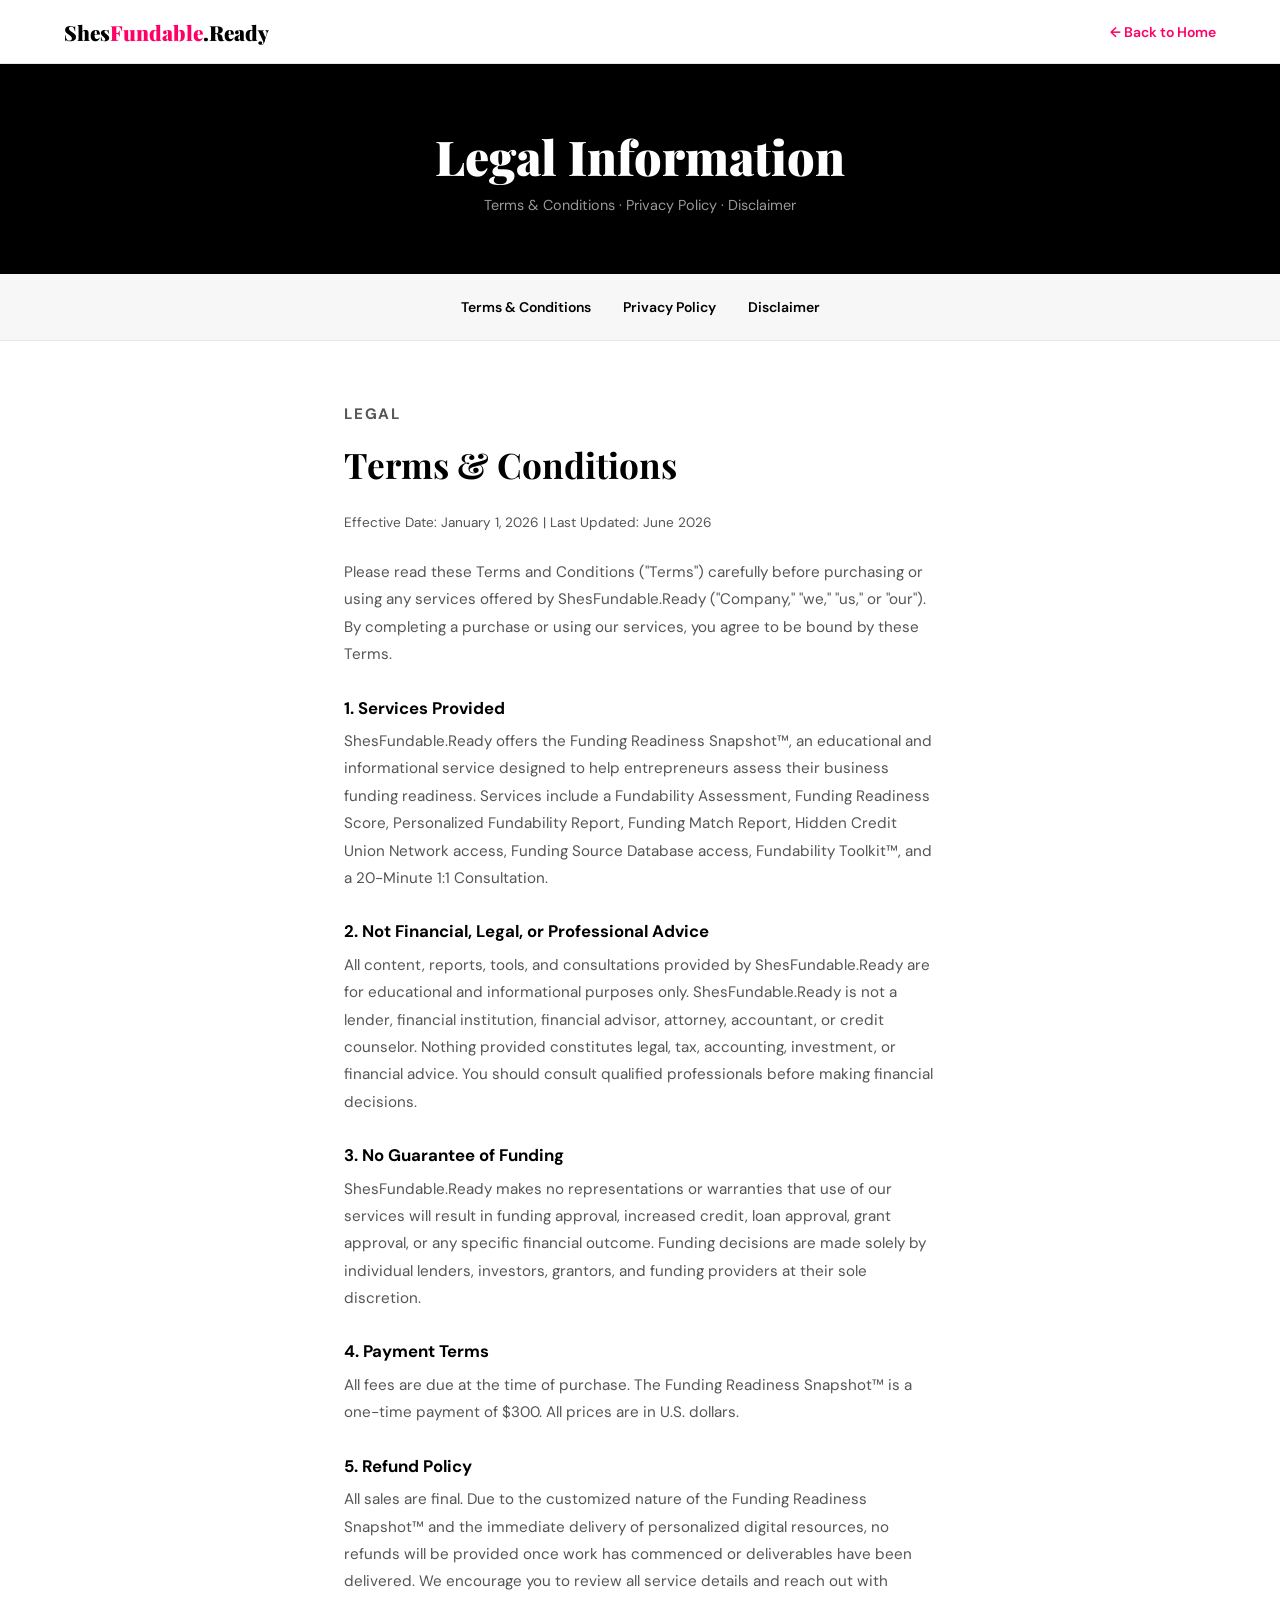
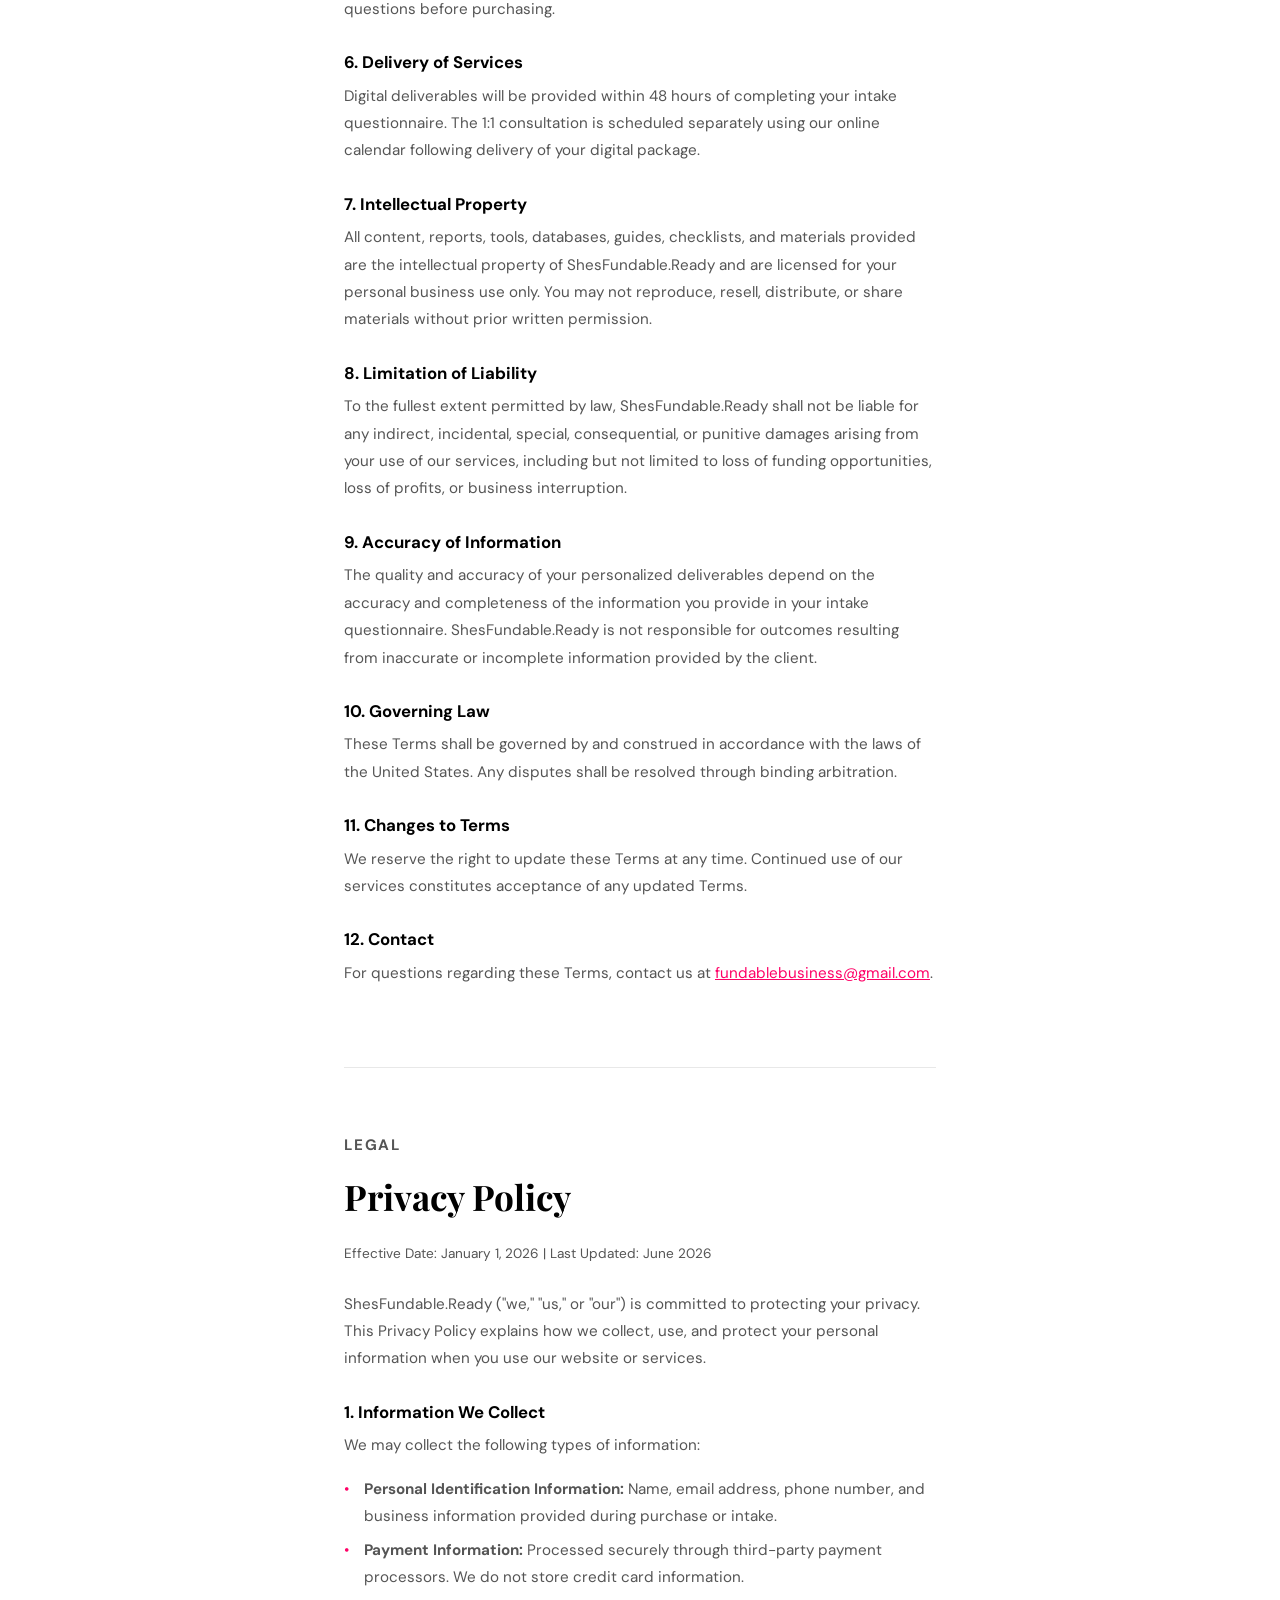
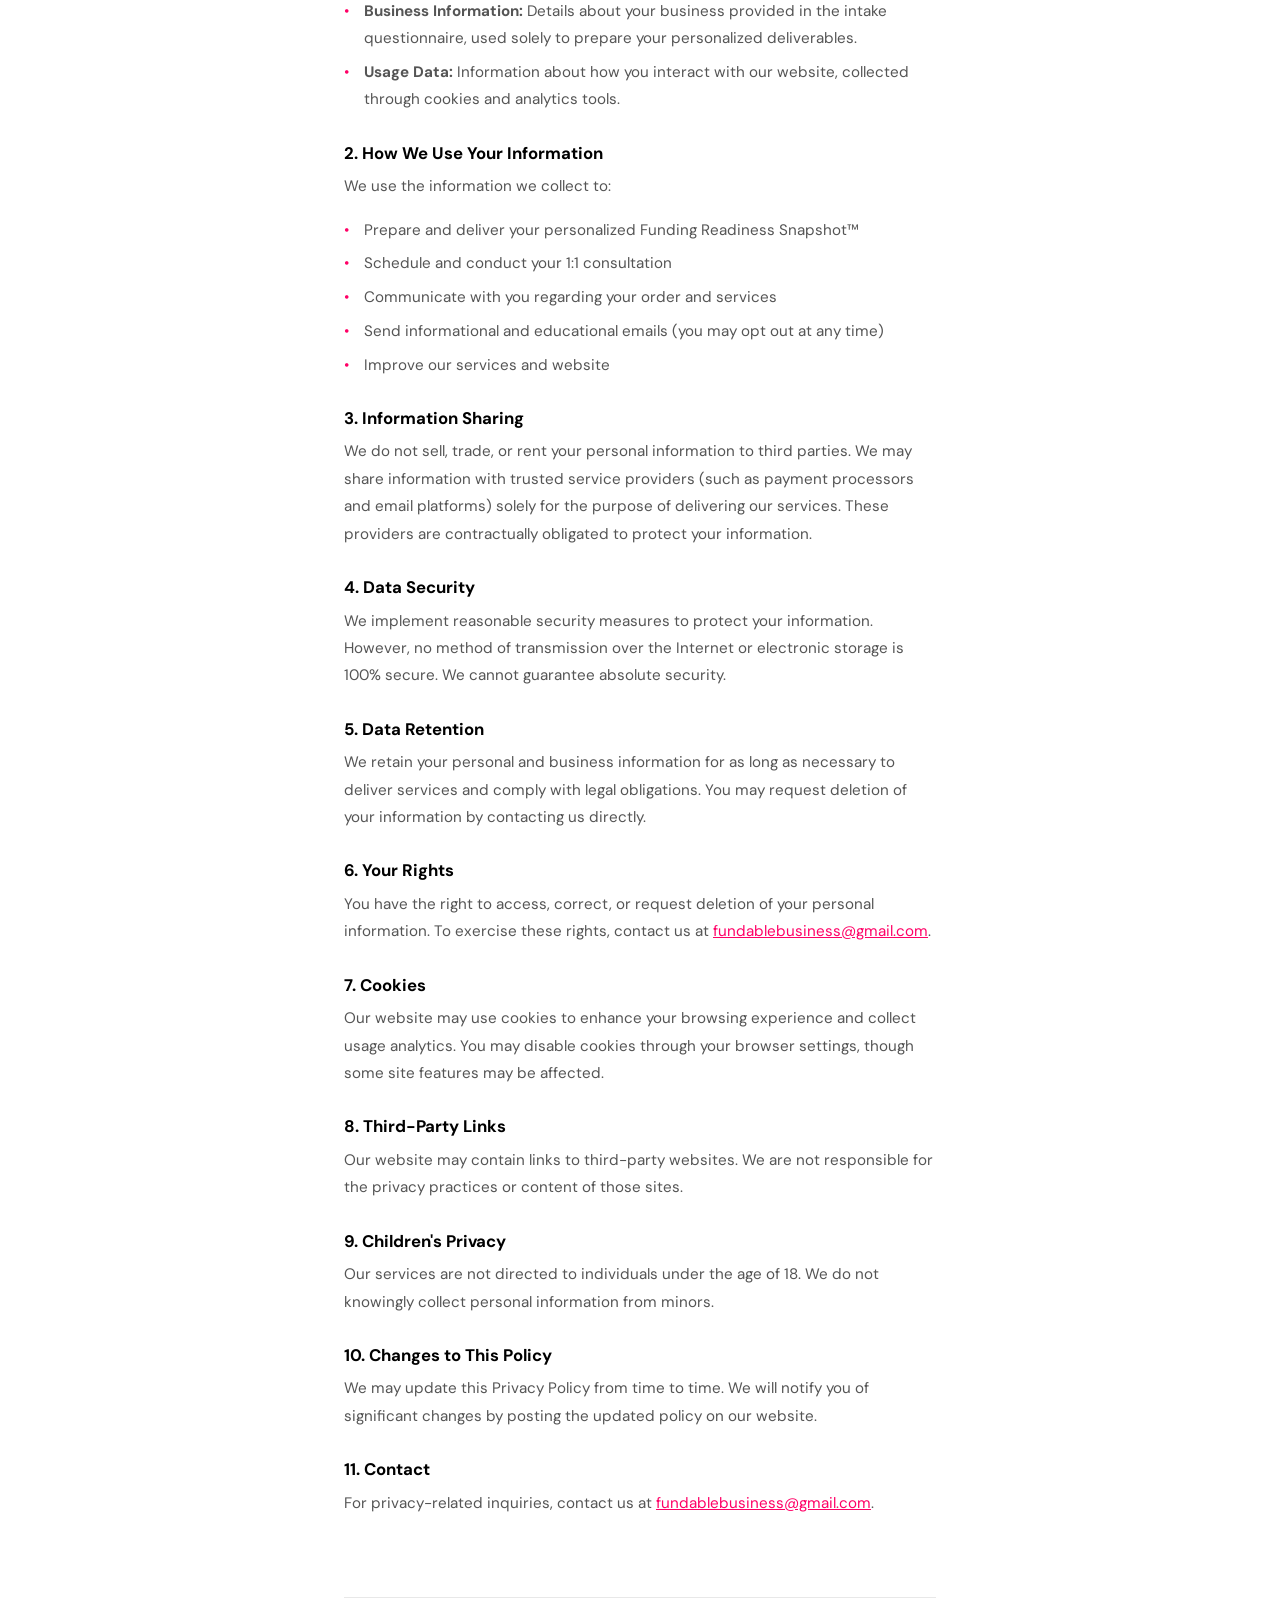
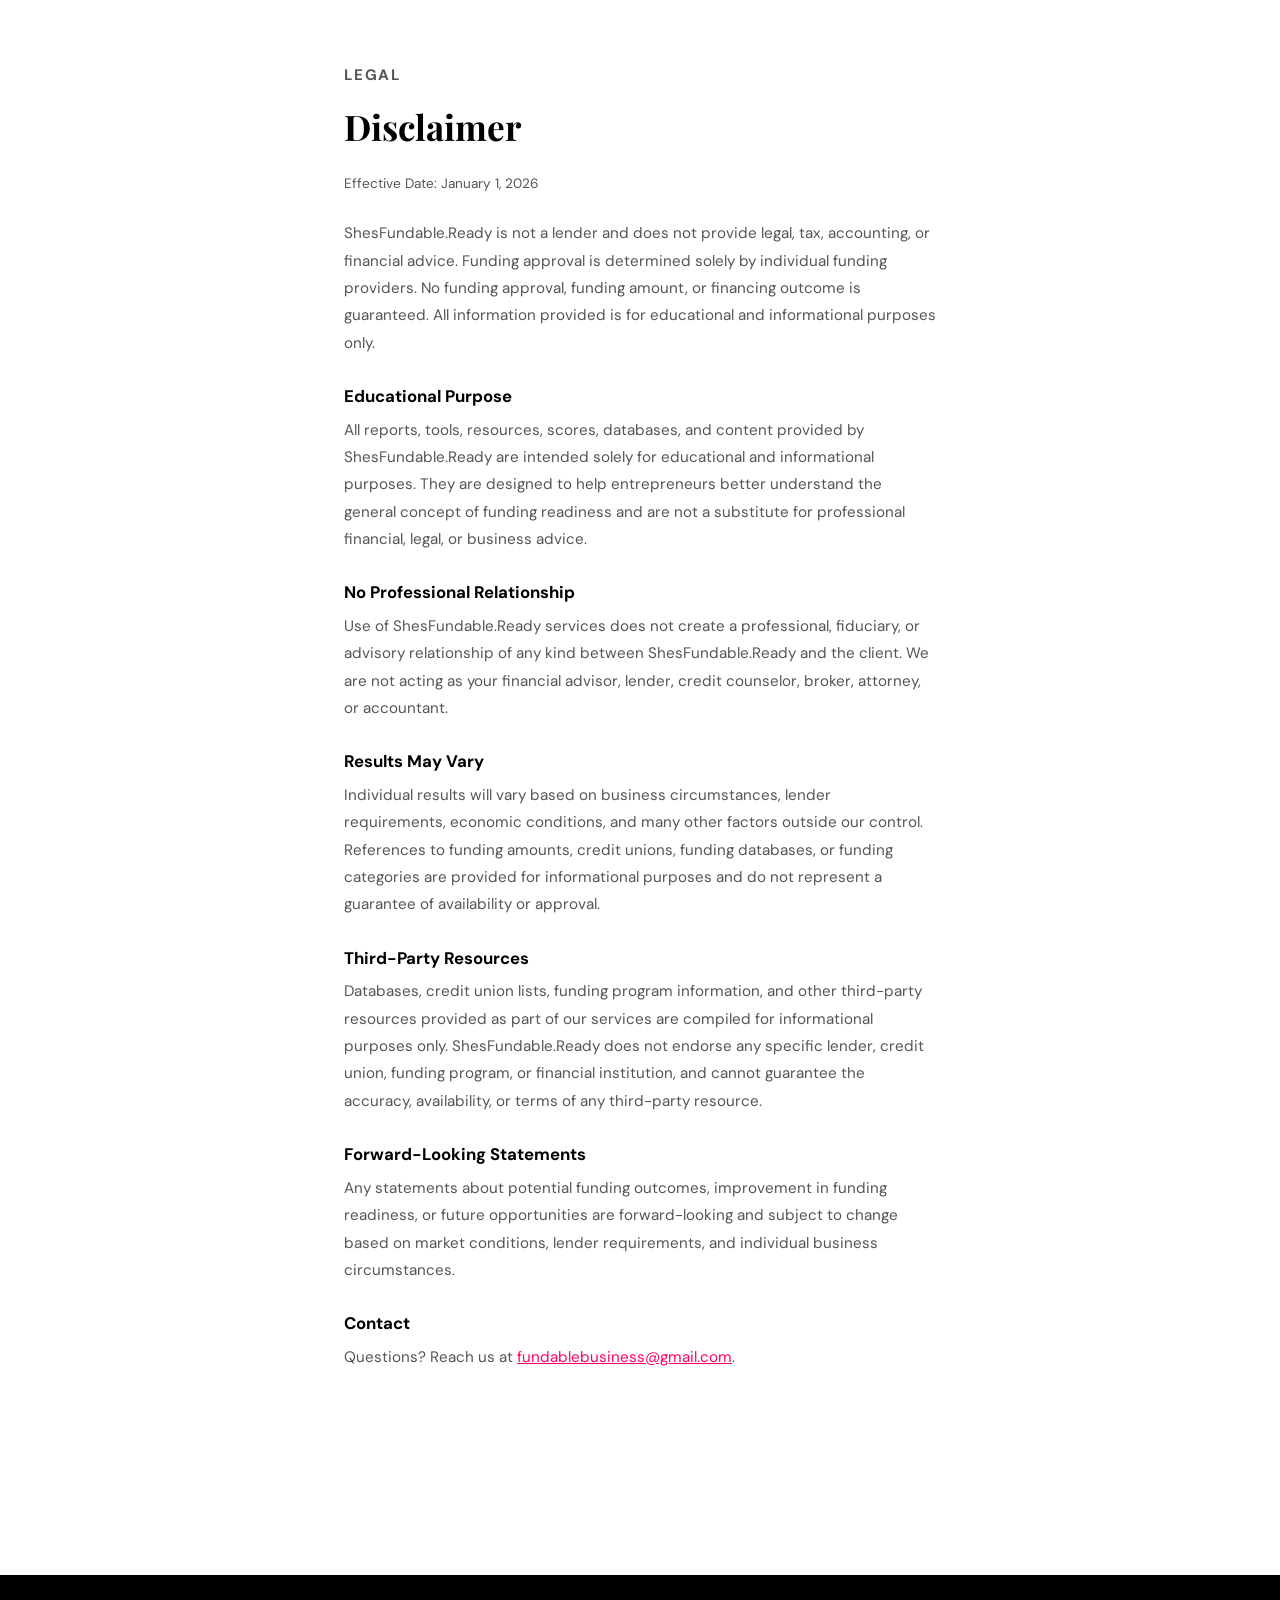
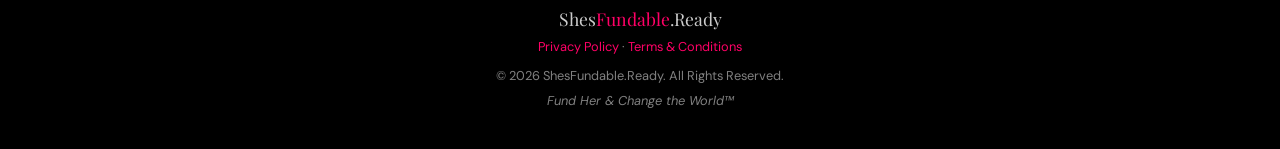
==== legal.html @ c7aefb05 "Add files via upload" ====
<!DOCTYPE html>
<html lang="en">
<head>
<meta charset="UTF-8">
<meta name="viewport" content="width=device-width, initial-scale=1.0">
<title>Legal — ShesFundable.Ready</title>
<link rel="preconnect" href="https://fonts.googleapis.com">
<link href="https://fonts.googleapis.com/css2?family=Playfair+Display:wght@700;900&family=DM+Sans:wght@300;400;500;600&display=swap" rel="stylesheet">
<style>
  :root {
    --pink: #FF0066; --black: #000; --white: #fff;
    --gray: #F7F7F7; --gray-mid: #e8e8e8; --text-muted: #555;
  }
  *, *::before, *::after { box-sizing: border-box; margin: 0; padding: 0; }
  body { font-family: 'DM Sans', sans-serif; background: var(--white); color: var(--black); }

  nav {
    position: fixed; top: 0; left: 0; right: 0; z-index: 100;
    background: rgba(255,255,255,0.95); backdrop-filter: blur(10px);
    border-bottom: 1px solid var(--gray-mid);
    display: flex; align-items: center; justify-content: space-between;
    padding: 0 5%; height: 64px;
  }
  .nav-logo { font-family: 'Playfair Display', serif; font-weight: 900; font-size: 1.3rem; color: var(--black); text-decoration: none; }
  .nav-logo span { color: var(--pink); }
  .nav-back { font-size: 0.875rem; font-weight: 600; color: var(--pink); text-decoration: none; }
  .nav-back:hover { text-decoration: underline; }

  .legal-hero {
    margin-top: 64px; background: var(--black);
    padding: 60px 5%; text-align: center;
  }
  .legal-hero h1 {
    font-family: 'Playfair Display', serif;
    font-size: clamp(2rem, 4vw, 3rem); font-weight: 900; color: var(--white); margin-bottom: 0.5rem;
  }
  .legal-hero p { color: rgba(255,255,255,0.6); font-size: 0.9rem; }

  .legal-nav {
    background: var(--gray); padding: 1.5rem 5%;
    display: flex; gap: 2rem; justify-content: center; flex-wrap: wrap;
    border-bottom: 1px solid var(--gray-mid); position: sticky; top: 64px; z-index: 50;
  }
  .legal-nav a { font-size: 0.875rem; font-weight: 600; color: var(--black); text-decoration: none; transition: color .2s; }
  .legal-nav a:hover { color: var(--pink); }

  .legal-content { max-width: 720px; margin: 0 auto; padding: 60px 5%; }

  .legal-section { margin-bottom: 4rem; padding-bottom: 4rem; border-bottom: 1px solid var(--gray-mid); }
  .legal-section:last-child { border-bottom: none; }

  .legal-section-label {
    font-size: 0.7rem; font-weight: 700; letter-spacing: 0.12em; text-transform: uppercase;
    color: var(--pink); margin-bottom: 0.75rem;
  }
  .legal-section h2 {
    font-family: 'Playfair Display', serif;
    font-size: clamp(1.6rem, 3vw, 2.2rem); font-weight: 700; margin-bottom: 1.5rem;
    line-height: 1.2;
  }
  .legal-section h3 {
    font-size: 1.05rem; font-weight: 700; margin: 1.75rem 0 0.6rem; color: var(--black);
  }
  .legal-section p {
    font-size: 0.95rem; color: var(--text-muted); line-height: 1.8; margin-bottom: 1rem;
  }
  .legal-section ul {
    list-style: none; padding-left: 0; margin-bottom: 1rem;
  }
  .legal-section ul li {
    font-size: 0.95rem; color: var(--text-muted); line-height: 1.8;
    padding-left: 1.25rem; position: relative; margin-bottom: 0.4rem;
  }
  .legal-section ul li::before { content: '•'; position: absolute; left: 0; color: var(--pink); }
  .legal-section .effective-date { font-size: 0.85rem; color: var(--text-muted); margin-bottom: 1.5rem; }

  footer {
    background: var(--black); color: rgba(255,255,255,0.5);
    padding: 2rem 5%; text-align: center; font-size: 0.8rem;
  }
  footer a { color: var(--pink); text-decoration: none; }
  footer p { margin-bottom: 0.5rem; }
</style>
</head>
<body>

<nav>
  <a href="shesfundable-300-offer.html" class="nav-logo">Shes<span>Fundable</span>.Ready</a>
  <a href="shesfundable-300-offer.html" class="nav-back">← Back to Home</a>
</nav>

<div class="legal-hero">
  <h1>Legal Information</h1>
  <p>Terms &amp; Conditions · Privacy Policy · Disclaimer</p>
</div>

<div class="legal-nav">
  <a href="#terms">Terms &amp; Conditions</a>
  <a href="#privacy">Privacy Policy</a>
  <a href="#disclaimer">Disclaimer</a>
</div>

<div class="legal-content">

  <!-- TERMS & CONDITIONS -->
  <div class="legal-section" id="terms">
    <p class="legal-section-label">Legal</p>
    <h2>Terms &amp; Conditions</h2>
    <p class="effective-date">Effective Date: January 1, 2026 | Last Updated: June 2026</p>

    <p>Please read these Terms and Conditions ("Terms") carefully before purchasing or using any services offered by ShesFundable.Ready ("Company," "we," "us," or "our"). By completing a purchase or using our services, you agree to be bound by these Terms.</p>

    <h3>1. Services Provided</h3>
    <p>ShesFundable.Ready offers the Funding Readiness Snapshot™, an educational and informational service designed to help entrepreneurs assess their business funding readiness. Services include a Fundability Assessment, Funding Readiness Score, Personalized Fundability Report, Funding Match Report, Hidden Credit Union Network access, Funding Source Database access, Fundability Toolkit™, and a 20-Minute 1:1 Consultation.</p>

    <h3>2. Not Financial, Legal, or Professional Advice</h3>
    <p>All content, reports, tools, and consultations provided by ShesFundable.Ready are for educational and informational purposes only. ShesFundable.Ready is not a lender, financial institution, financial advisor, attorney, accountant, or credit counselor. Nothing provided constitutes legal, tax, accounting, investment, or financial advice. You should consult qualified professionals before making financial decisions.</p>

    <h3>3. No Guarantee of Funding</h3>
    <p>ShesFundable.Ready makes no representations or warranties that use of our services will result in funding approval, increased credit, loan approval, grant approval, or any specific financial outcome. Funding decisions are made solely by individual lenders, investors, grantors, and funding providers at their sole discretion.</p>

    <h3>4. Payment Terms</h3>
    <p>All fees are due at the time of purchase. The Funding Readiness Snapshot™ is a one-time payment of $300. All prices are in U.S. dollars.</p>

    <h3>5. Refund Policy</h3>
    <p>All sales are final. Due to the customized nature of the Funding Readiness Snapshot™ and the immediate delivery of personalized digital resources, no refunds will be provided once work has commenced or deliverables have been delivered. We encourage you to review all service details and reach out with questions before purchasing.</p>

    <h3>6. Delivery of Services</h3>
    <p>Digital deliverables will be provided within 48 hours of completing your intake questionnaire. The 1:1 consultation is scheduled separately using our online calendar following delivery of your digital package.</p>

    <h3>7. Intellectual Property</h3>
    <p>All content, reports, tools, databases, guides, checklists, and materials provided are the intellectual property of ShesFundable.Ready and are licensed for your personal business use only. You may not reproduce, resell, distribute, or share materials without prior written permission.</p>

    <h3>8. Limitation of Liability</h3>
    <p>To the fullest extent permitted by law, ShesFundable.Ready shall not be liable for any indirect, incidental, special, consequential, or punitive damages arising from your use of our services, including but not limited to loss of funding opportunities, loss of profits, or business interruption.</p>

    <h3>9. Accuracy of Information</h3>
    <p>The quality and accuracy of your personalized deliverables depend on the accuracy and completeness of the information you provide in your intake questionnaire. ShesFundable.Ready is not responsible for outcomes resulting from inaccurate or incomplete information provided by the client.</p>

    <h3>10. Governing Law</h3>
    <p>These Terms shall be governed by and construed in accordance with the laws of the United States. Any disputes shall be resolved through binding arbitration.</p>

    <h3>11. Changes to Terms</h3>
    <p>We reserve the right to update these Terms at any time. Continued use of our services constitutes acceptance of any updated Terms.</p>

    <h3>12. Contact</h3>
    <p>For questions regarding these Terms, contact us at <a href="mailto:fundablebusiness@gmail.com" style="color:var(--pink);">fundablebusiness@gmail.com</a>.</p>
  </div>

  <!-- PRIVACY POLICY -->
  <div class="legal-section" id="privacy">
    <p class="legal-section-label">Legal</p>
    <h2>Privacy Policy</h2>
    <p class="effective-date">Effective Date: January 1, 2026 | Last Updated: June 2026</p>

    <p>ShesFundable.Ready ("we," "us," or "our") is committed to protecting your privacy. This Privacy Policy explains how we collect, use, and protect your personal information when you use our website or services.</p>

    <h3>1. Information We Collect</h3>
    <p>We may collect the following types of information:</p>
    <ul>
      <li><strong>Personal Identification Information:</strong> Name, email address, phone number, and business information provided during purchase or intake.</li>
      <li><strong>Payment Information:</strong> Processed securely through third-party payment processors. We do not store credit card information.</li>
      <li><strong>Business Information:</strong> Details about your business provided in the intake questionnaire, used solely to prepare your personalized deliverables.</li>
      <li><strong>Usage Data:</strong> Information about how you interact with our website, collected through cookies and analytics tools.</li>
    </ul>

    <h3>2. How We Use Your Information</h3>
    <p>We use the information we collect to:</p>
    <ul>
      <li>Prepare and deliver your personalized Funding Readiness Snapshot™</li>
      <li>Schedule and conduct your 1:1 consultation</li>
      <li>Communicate with you regarding your order and services</li>
      <li>Send informational and educational emails (you may opt out at any time)</li>
      <li>Improve our services and website</li>
    </ul>

    <h3>3. Information Sharing</h3>
    <p>We do not sell, trade, or rent your personal information to third parties. We may share information with trusted service providers (such as payment processors and email platforms) solely for the purpose of delivering our services. These providers are contractually obligated to protect your information.</p>

    <h3>4. Data Security</h3>
    <p>We implement reasonable security measures to protect your information. However, no method of transmission over the Internet or electronic storage is 100% secure. We cannot guarantee absolute security.</p>

    <h3>5. Data Retention</h3>
    <p>We retain your personal and business information for as long as necessary to deliver services and comply with legal obligations. You may request deletion of your information by contacting us directly.</p>

    <h3>6. Your Rights</h3>
    <p>You have the right to access, correct, or request deletion of your personal information. To exercise these rights, contact us at <a href="mailto:fundablebusiness@gmail.com" style="color:var(--pink);">fundablebusiness@gmail.com</a>.</p>

    <h3>7. Cookies</h3>
    <p>Our website may use cookies to enhance your browsing experience and collect usage analytics. You may disable cookies through your browser settings, though some site features may be affected.</p>

    <h3>8. Third-Party Links</h3>
    <p>Our website may contain links to third-party websites. We are not responsible for the privacy practices or content of those sites.</p>

    <h3>9. Children's Privacy</h3>
    <p>Our services are not directed to individuals under the age of 18. We do not knowingly collect personal information from minors.</p>

    <h3>10. Changes to This Policy</h3>
    <p>We may update this Privacy Policy from time to time. We will notify you of significant changes by posting the updated policy on our website.</p>

    <h3>11. Contact</h3>
    <p>For privacy-related inquiries, contact us at <a href="mailto:fundablebusiness@gmail.com" style="color:var(--pink);">fundablebusiness@gmail.com</a>.</p>
  </div>

  <!-- DISCLAIMER -->
  <div class="legal-section" id="disclaimer">
    <p class="legal-section-label">Legal</p>
    <h2>Disclaimer</h2>
    <p class="effective-date">Effective Date: January 1, 2026</p>

    <p>ShesFundable.Ready is not a lender and does not provide legal, tax, accounting, or financial advice. Funding approval is determined solely by individual funding providers. No funding approval, funding amount, or financing outcome is guaranteed. All information provided is for educational and informational purposes only.</p>

    <h3>Educational Purpose</h3>
    <p>All reports, tools, resources, scores, databases, and content provided by ShesFundable.Ready are intended solely for educational and informational purposes. They are designed to help entrepreneurs better understand the general concept of funding readiness and are not a substitute for professional financial, legal, or business advice.</p>

    <h3>No Professional Relationship</h3>
    <p>Use of ShesFundable.Ready services does not create a professional, fiduciary, or advisory relationship of any kind between ShesFundable.Ready and the client. We are not acting as your financial advisor, lender, credit counselor, broker, attorney, or accountant.</p>

    <h3>Results May Vary</h3>
    <p>Individual results will vary based on business circumstances, lender requirements, economic conditions, and many other factors outside our control. References to funding amounts, credit unions, funding databases, or funding categories are provided for informational purposes and do not represent a guarantee of availability or approval.</p>

    <h3>Third-Party Resources</h3>
    <p>Databases, credit union lists, funding program information, and other third-party resources provided as part of our services are compiled for informational purposes only. ShesFundable.Ready does not endorse any specific lender, credit union, funding program, or financial institution, and cannot guarantee the accuracy, availability, or terms of any third-party resource.</p>

    <h3>Forward-Looking Statements</h3>
    <p>Any statements about potential funding outcomes, improvement in funding readiness, or future opportunities are forward-looking and subject to change based on market conditions, lender requirements, and individual business circumstances.</p>

    <h3>Contact</h3>
    <p>Questions? Reach us at <a href="mailto:fundablebusiness@gmail.com" style="color:var(--pink);">fundablebusiness@gmail.com</a>.</p>
  </div>

</div>

<footer>
  <p style="font-family:'Playfair Display',serif; font-size:1.1rem; color:rgba(255,255,255,0.8); margin-bottom:0.5rem;">Shes<span style="color:var(--pink);">Fundable</span>.Ready</p>
  <p><a href="/privacy-policy">Privacy Policy</a> · <a href="/terms-and-conditions">Terms &amp; Conditions</a></p>
  <p style="margin-top:0.75rem;">© 2026 ShesFundable.Ready. All Rights Reserved.</p>
  <p style="margin-top:0.5rem; font-style:italic;">Fund Her &amp; Change the World™</p>
</footer>

</body>
</html>
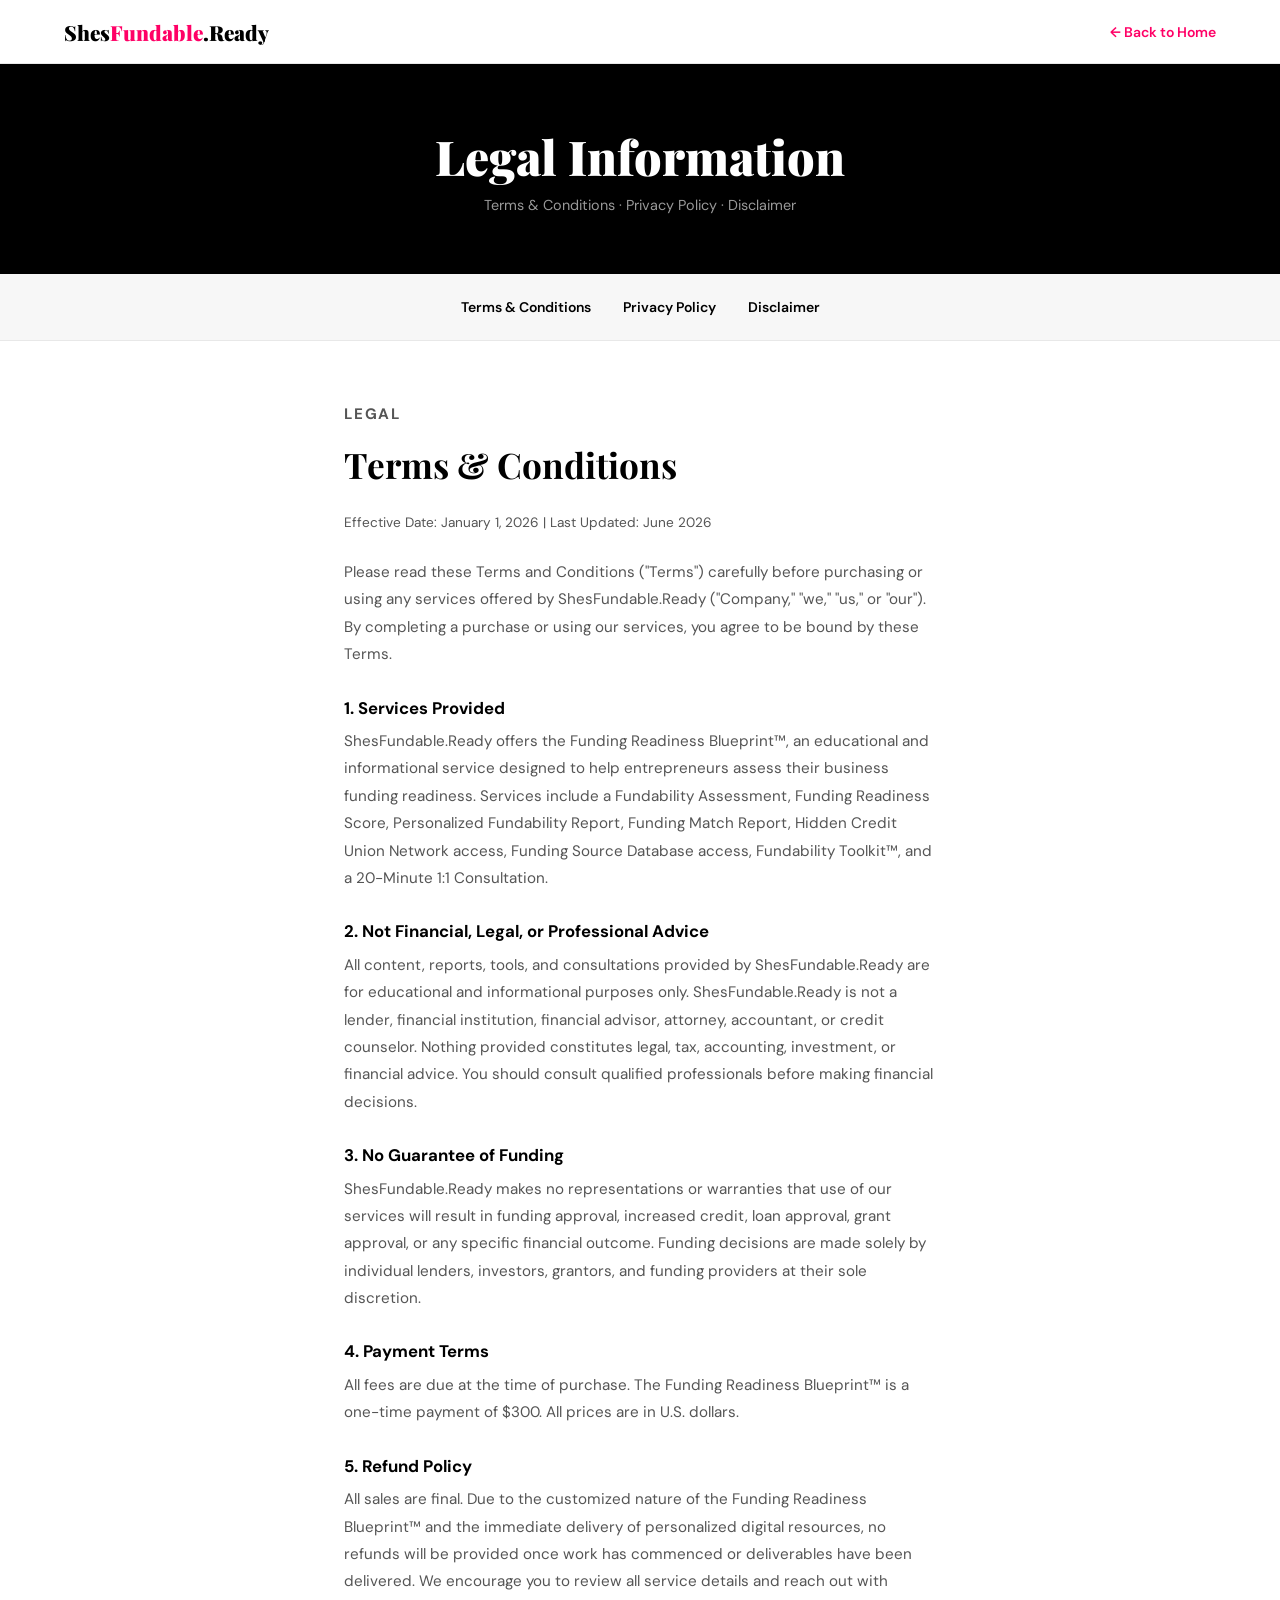
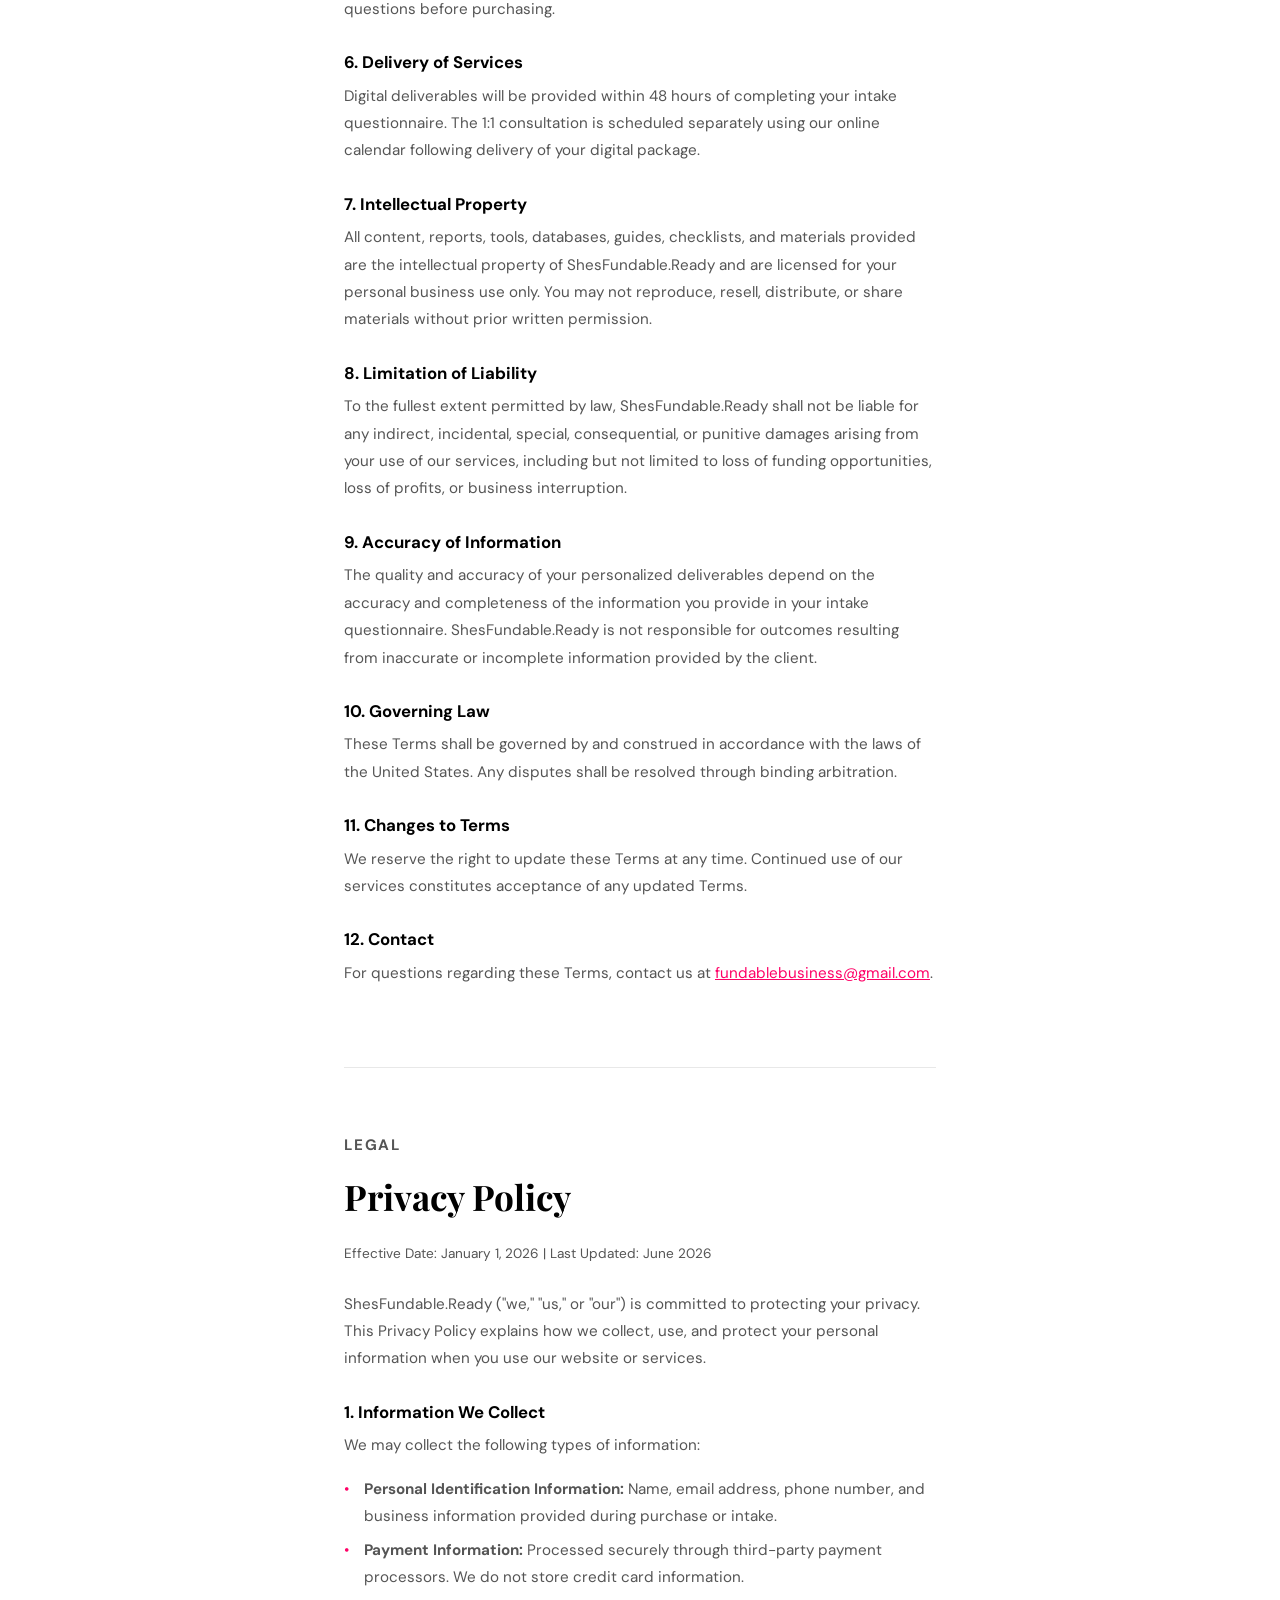
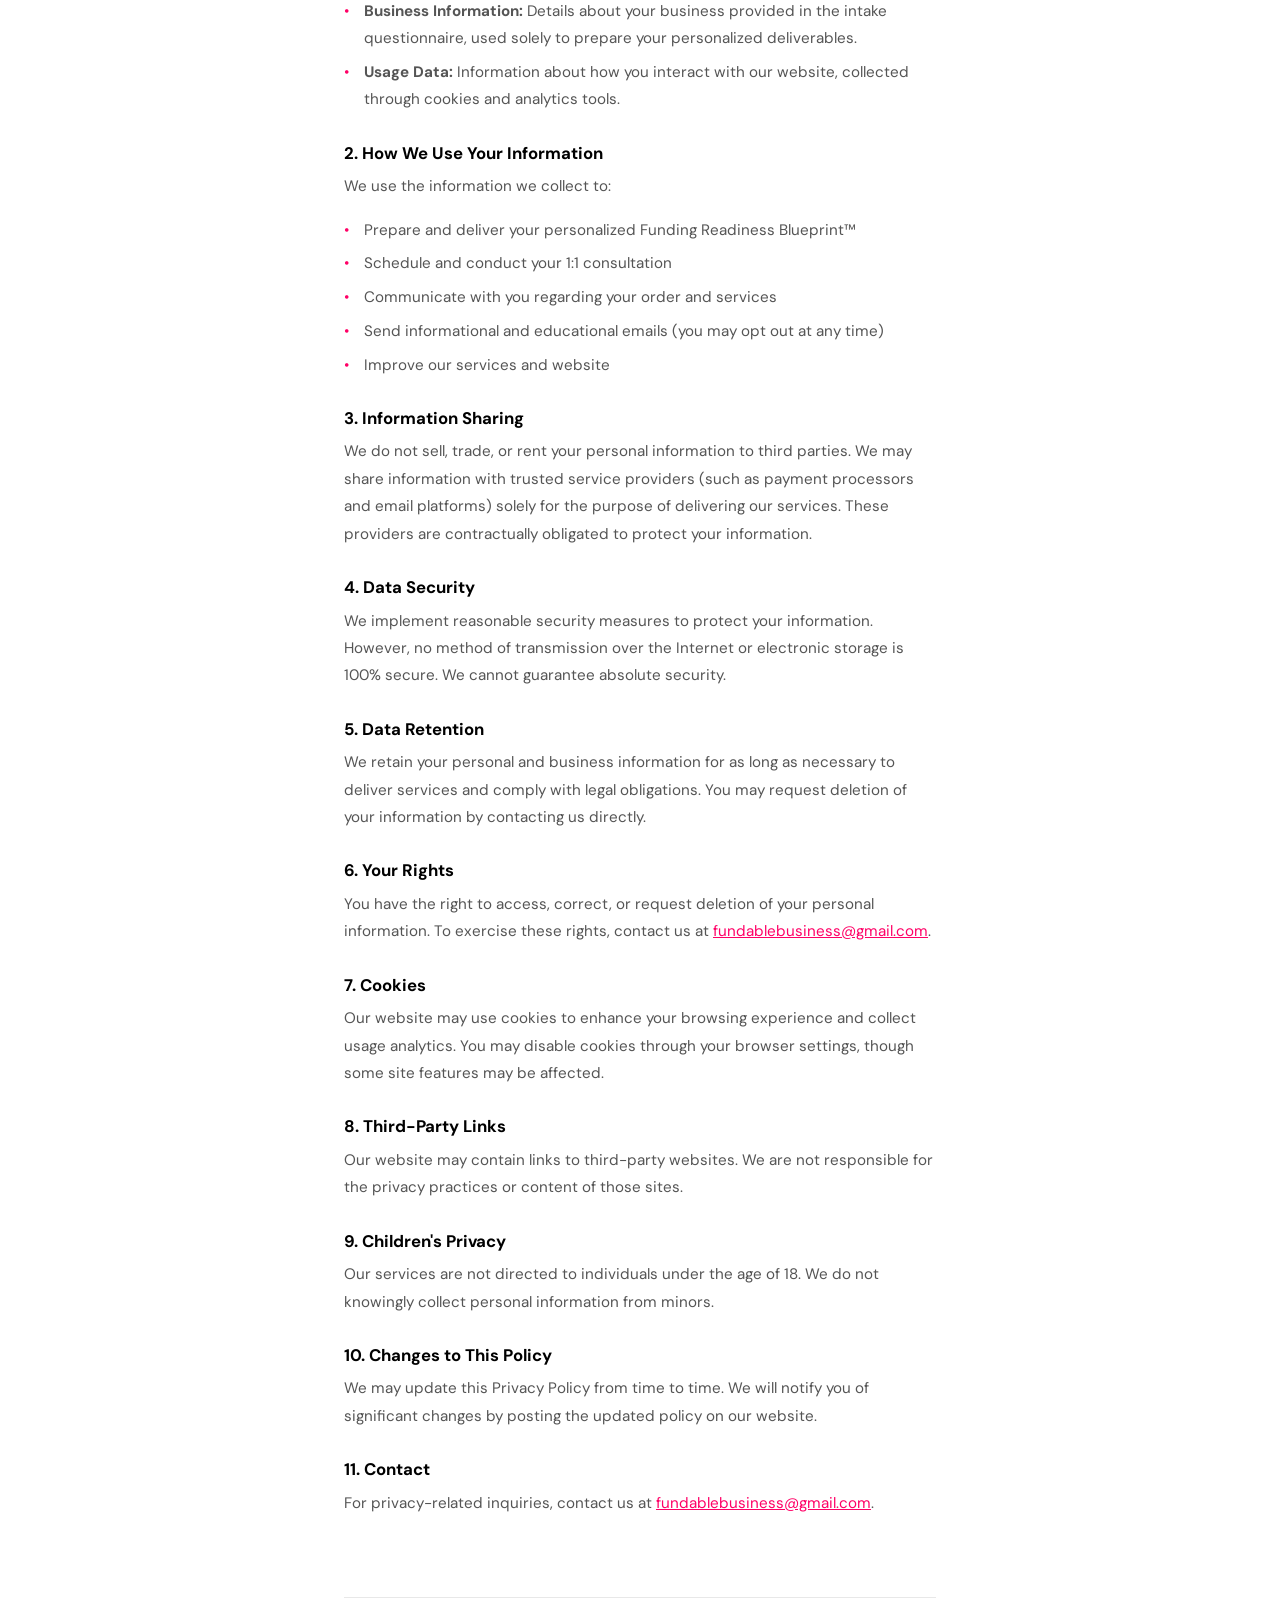
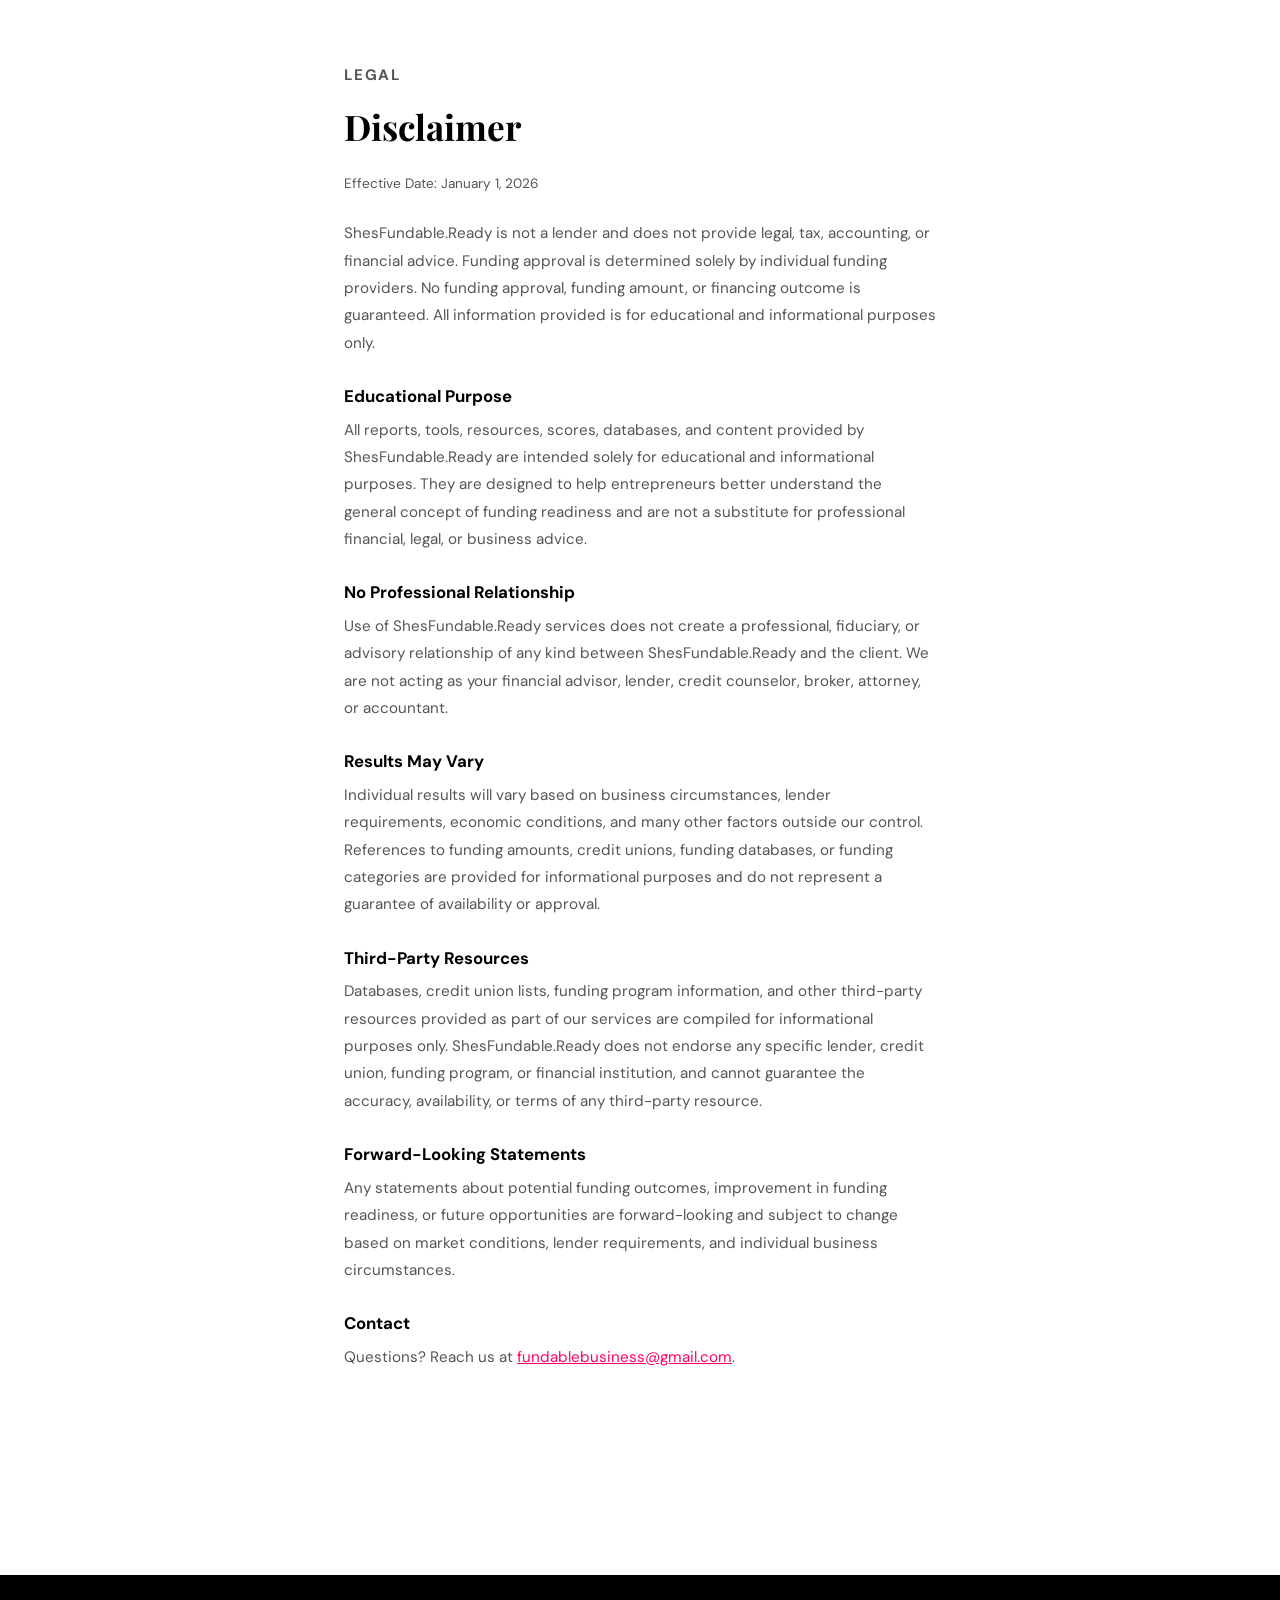
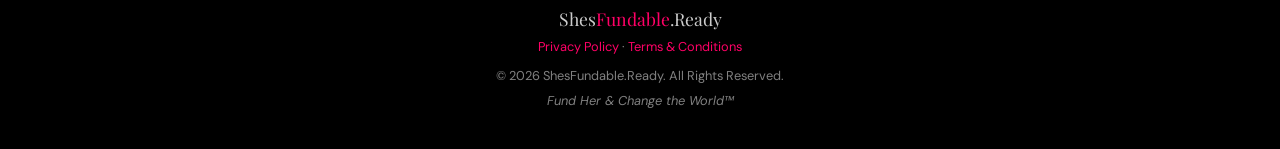
==== commit f05402c6: "Add files via upload" ====
--- a/legal.html
+++ b/legal.html
@@ -111,7 +111,7 @@
     <p>Please read these Terms and Conditions ("Terms") carefully before purchasing or using any services offered by ShesFundable.Ready ("Company," "we," "us," or "our"). By completing a purchase or using our services, you agree to be bound by these Terms.</p>
 
     <h3>1. Services Provided</h3>
-    <p>ShesFundable.Ready offers the Funding Readiness Snapshot™, an educational and informational service designed to help entrepreneurs assess their business funding readiness. Services include a Fundability Assessment, Funding Readiness Score, Personalized Fundability Report, Funding Match Report, Hidden Credit Union Network access, Funding Source Database access, Fundability Toolkit™, and a 20-Minute 1:1 Consultation.</p>
+    <p>ShesFundable.Ready offers the Funding Readiness Blueprint™, an educational and informational service designed to help entrepreneurs assess their business funding readiness. Services include a Fundability Assessment, Funding Readiness Score, Personalized Fundability Report, Funding Match Report, Hidden Credit Union Network access, Funding Source Database access, Fundability Toolkit™, and a 20-Minute 1:1 Consultation.</p>
 
     <h3>2. Not Financial, Legal, or Professional Advice</h3>
     <p>All content, reports, tools, and consultations provided by ShesFundable.Ready are for educational and informational purposes only. ShesFundable.Ready is not a lender, financial institution, financial advisor, attorney, accountant, or credit counselor. Nothing provided constitutes legal, tax, accounting, investment, or financial advice. You should consult qualified professionals before making financial decisions.</p>
@@ -120,10 +120,10 @@
     <p>ShesFundable.Ready makes no representations or warranties that use of our services will result in funding approval, increased credit, loan approval, grant approval, or any specific financial outcome. Funding decisions are made solely by individual lenders, investors, grantors, and funding providers at their sole discretion.</p>
 
     <h3>4. Payment Terms</h3>
-    <p>All fees are due at the time of purchase. The Funding Readiness Snapshot™ is a one-time payment of $300. All prices are in U.S. dollars.</p>
+    <p>All fees are due at the time of purchase. The Funding Readiness Blueprint™ is a one-time payment of $300. All prices are in U.S. dollars.</p>
 
     <h3>5. Refund Policy</h3>
-    <p>All sales are final. Due to the customized nature of the Funding Readiness Snapshot™ and the immediate delivery of personalized digital resources, no refunds will be provided once work has commenced or deliverables have been delivered. We encourage you to review all service details and reach out with questions before purchasing.</p>
+    <p>All sales are final. Due to the customized nature of the Funding Readiness Blueprint™ and the immediate delivery of personalized digital resources, no refunds will be provided once work has commenced or deliverables have been delivered. We encourage you to review all service details and reach out with questions before purchasing.</p>
 
     <h3>6. Delivery of Services</h3>
     <p>Digital deliverables will be provided within 48 hours of completing your intake questionnaire. The 1:1 consultation is scheduled separately using our online calendar following delivery of your digital package.</p>
@@ -167,7 +167,7 @@
     <h3>2. How We Use Your Information</h3>
     <p>We use the information we collect to:</p>
     <ul>
-      <li>Prepare and deliver your personalized Funding Readiness Snapshot™</li>
+      <li>Prepare and deliver your personalized Funding Readiness Blueprint™</li>
       <li>Schedule and conduct your 1:1 consultation</li>
       <li>Communicate with you regarding your order and services</li>
       <li>Send informational and educational emails (you may opt out at any time)</li>
